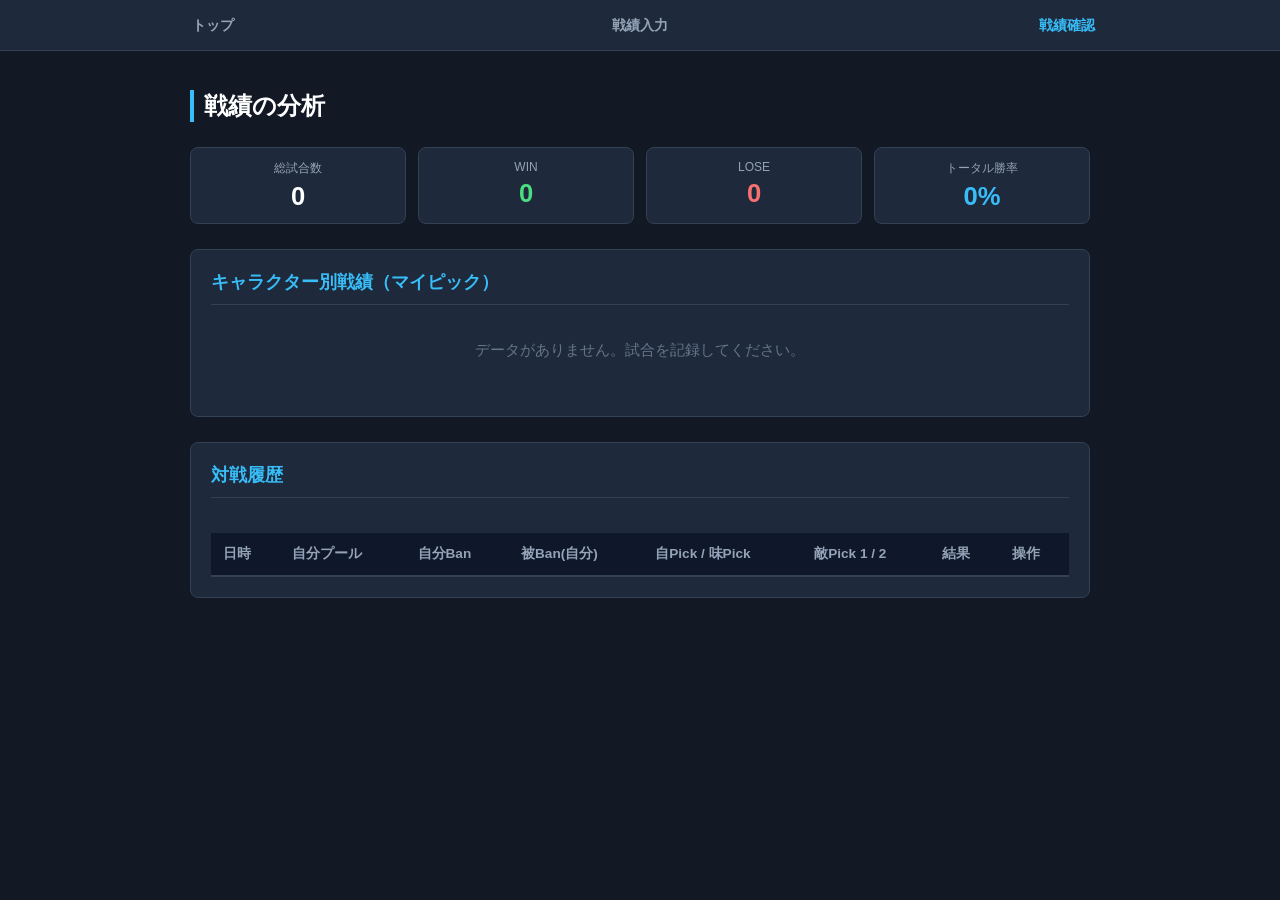
==== history.html @ e1f2ddc3 "Add files via upload" ====
<!DOCTYPE html>
<html lang="ja">
<head>
    <meta charset="UTF-8">
    <meta name="viewport" content="width=device-width, initial-scale=1.0">
    <title>戦績確認 - 星の翼</title>
    <link rel="stylesheet" href="history.css">
</head>
<body>
    <nav class="navbar">
        <a href="index.html">トップ</a>
        <a href="input.html">戦績入力</a>
        <a href="history.html" class="active">戦績確認</a>
    </nav>

    <div class="container">
        <h2>戦績の分析</h2>

        <div class="summary-grid">
            <div class="summary-card">
                <div class="summary-label">総試合数</div>
                <div class="summary-value" id="total-matches">0</div>
            </div>
            <div class="summary-card text-win">
                <div class="summary-label">WIN</div>
                <div class="summary-value" id="total-wins">0</div>
            </div>
            <div class="summary-card text-lose">
                <div class="summary-label">LOSE</div>
                <div class="summary-value" id="total-loses">0</div>
            </div>
            <div class="summary-card text-rate">
                <div class="summary-label">トータル勝率</div>
                <div class="summary-value" id="total-win-rate">0%</div>
            </div>
        </div>

        <div class="section-box">
            <h3>キャラクター別戦績（マイピック）</h3>
            <div class="char-stats-list" id="char-stats-container">
                <p class="no-data">データがありません。試合を記録してください。</p>
            </div>
        </div>

        <div class="section-box">
            <h3>対戦履歴</h3>
            <div class="table-responsive">
                <div class="csv-actions" style="display: flex; justify-content: space-between; align-items: center; margin-bottom: 20px;">
                    <button type="button" class="btn-small btn-danger" id="btn-delete-all">全戦績をリセット</button>
                    <div style="display: flex; gap: 10px;">
                        </div>
                </div>

                <table class="history-table">
                    <thead>
                        <tr>
                            <th>日時</th>
                            <th>自分プール</th>
                            <th>自分Ban</th>
                            <th>被Ban(自分)</th>
                            <th>自Pick / 味Pick</th>
                            <th>敵Pick 1 / 2</th>
                            <th>結果</th>
                            <th>操作</th> </tr>
                    </thead>
                    <tbody id="history-table-body">
                        </tbody>
                </table>
            </div>
        </div>
    </div>

    <script src="history.js"></script>
</body>
</html>
---- history.css ----
/* ==========================================================================
   📱 history.css (スマートフォン最適化 完全版)
   ========================================================================== */

/* (前半の navbar, container, summary-grid などの基本スタイルはそのまま維持) */

body {
    margin: 0; padding: 0; background-color: #121824; color: #e2e8f0;
    font-family: Arial, sans-serif; padding-top: 70px;
}
.navbar {
    position: fixed; top: 0; left: 0; right: 0; height: 50px;
    background-color: #1e293b; display: flex; justify-content: space-around;
    align-items: center; border-bottom: 1px solid #334155; z-index: 100;
}
.navbar a { flex: 1; text-align: center; line-height: 50px; color: #94a3b8; text-decoration: none; font-weight: bold; font-size: 0.9rem; }
.navbar a.active { color: #38bdf8; }
.container { max-width: 900px; margin: 0 auto; padding: 0 12px 40px 12px; }

h2 { color: #ffffff; border-left: 4px solid #38bdf8; padding-left: 10px; font-size: 1.5rem; margin-bottom: 25px; }
h3 { margin-top: 0; color: #38bdf8; font-size: 1.1rem; border-bottom: 1px solid #334155; padding-bottom: 10px; margin-bottom: 15px; }
.section-box { background: #1e293b; padding: 20px; border-radius: 8px; margin-bottom: 25px; border: 1px solid #334155; }
.no-data { text-align: center; color: #64748b; padding: 20px 0; font-size: 0.95rem; }

/* 📊 総合サマリーカード */
.summary-grid { display: grid; grid-template-columns: repeat(4, 1fr); gap: 12px; margin-bottom: 25px; }
.summary-card { background: #1e293b; border: 1px solid #334155; padding: 12px; border-radius: 8px; text-align: center; }
.summary-label { font-size: 0.75rem; color: #94a3b8; margin-bottom: 5px; }
.summary-value { font-size: 1.6rem; font-weight: bold; color: #ffffff; }
.text-win .summary-value { color: #4ade80; }
.text-lose .summary-value { color: #f87171; }
.text-rate .summary-value { color: #38bdf8; }

@media (max-width: 600px) { 
    .summary-grid { grid-template-columns: repeat(2, 1fr); gap: 10px; } 
}

/* 🏆 キャラクター別勝率 */
.char-stats-row { display: flex; align-items: center; background: #0f172a; padding: 10px 15px; border-radius: 6px; margin-bottom: 10px; border: 1px solid #334155; }
.char-stats-info { display: flex; align-items: center; gap: 12px; width: 130px; flex-shrink: 0; }
.char-mini-icon { width: 35px; height: 35px; position: relative; }
.char-mini-icon img { width: 100%; height: 100%; object-fit: cover; border-radius: 50%; border: 1px solid #38bdf8; }
.char-mini-placeholder { width: 100%; height: 100%; background: #334155; border-radius: 50%; display: none; justify-content: center; align-items: center; font-size: 0.9rem; color: #38bdf8; font-weight: bold; }
.char-stats-name { font-weight: bold; font-size: 0.9rem; }
.char-stats-bar-container { flex-grow: 1; margin: 0 15px; background: #1e293b; height: 12px; border-radius: 6px; overflow: hidden; position: relative; }
.char-stats-bar { height: 100%; background: #38bdf8; border-radius: 6px; transition: width 0.3s; }
.char-stats-bar.high-rate { background: #4ade80; }
.char-stats-nums { width: 130px; text-align: right; font-size: 0.85rem; color: #94a3b8; flex-shrink: 0; }
.char-stats-rate { font-size: 1rem; font-weight: bold; color: #ffffff; margin-left: 4px; }

@media (max-width: 550px) {
    .char-stats-row { flex-wrap: wrap; padding: 10px; }
    .char-stats-bar-container { width: 100%; order: 3; margin: 10px 0 0 0; }
    .char-stats-nums { flex-grow: 1; }
}

/* 📜 PC用：対戦履歴テーブルの基本スタイル */
.table-responsive { overflow-x: auto; }
.history-table { width: 100%; border-collapse: collapse; text-align: left; font-size: 0.85rem; }
.history-table th { background: #0f172a; color: #94a3b8; padding: 12px; border-bottom: 2px solid #334155; }
.history-table td { padding: 12px; border-bottom: 1px solid #334155; vertical-align: middle; }
.history-table tr:hover { background: rgba(255,255,255,0.02); }
.badge-win { color: #4ade80; font-weight: bold; background: rgba(74, 222, 128, 0.1); padding: 4px 8px; border-radius: 4px; }
.badge-lose { color: #f87171; font-weight: bold; background: rgba(248, 113, 113, 0.1); padding: 4px 8px; border-radius: 4px; }
.text-pool-muted { color: #64748b; font-size: 0.75rem; display: block; margin-top: 2px; }
.text-ban-strikethrough { color: #94a3b8; text-decoration: line-through; opacity: 0.6; }

/* 🌟🌟 魔法のレスポンシブ：タブレット・スマホ（幅768px以下）での挙動 🌟🌟 */
@media (max-width: 768px) {
    /* テーブルの「表」としての構造を破壊し、ブロック要素化する */
    .history-table, 
    .history-table thead, 
    .history-table tbody, 
    .history-table th, 
    .history-table td, 
    .history-table tr { 
        display: block; 
    }
    
    /* 見出し（ヘッダー行）はスマホでは邪魔なので非表示に */
    .history-table thead { 
        display: none; 
    }
    
    /* 1ペアの試合（行）を1つの独立した「カード」に変身させる */
    .history-table tr {
        background: #0f172a;
        border: 1px solid #334155;
        border-radius: 8px;
        padding: 10px;
        margin-bottom: 15px;
        position: relative; /* WIN/LOSEや削除ボタンの配置用 */
    }
    
    /* 各セル（項目）の調整。左側に擬似要素で「項目名」を固定表示する */
    .history-table td {
        border: none;
        border-bottom: 1px solid rgba(51, 65, 85, 0.4);
        padding: 8px 5px 8px 110px; /* 左側に大きな余白を作って文字を載せる */
        position: relative;
        text-align: left;
        min-height: 32px;
    }
    
    /* 最後の項目（削除ボタン）のアンダーラインは不要 */
    .history-table td:last-child {
        border-bottom: none;
    }
    
    /* CSSだけで左側にタイトル（見出し）を出現させる魔法 */
    .history-table td::before {
        position: absolute;
        left: 10px;
        top: 8px;
        width: 90px;
        color: #64748b;
        font-weight: bold;
        font-size: 0.8rem;
    }
    
    /* 何番目のtd番目かによってタイトルを書き換える */
    .history-table td:nth-child(1)::before { content: "📅 日時"; }
    .history-table td:nth-child(2)::before { content: "👥 持ち込み"; }
    .history-table td:nth-child(3)::before { content: "🔨 自チームBan"; }
    .history-table td:nth-child(4)::before { content: "❌ 相手からのBan"; }
    .history-table td:nth-child(5)::before { content: "⭐ ピック(自/味)"; }
    .history-table td:nth-child(6)::before { content: "👹 相手のピック"; }
    .history-table td:nth-child(7)::before { content: "🏆 試合結果"; }
    .history-table td:nth-child(8)::before { content: "⚙️ 操作"; }

    /* 試合結果（WIN/LOSE）を目立たせる微調整 */
    .history-table td:nth-child(7) {
        font-size: 1rem;
    }
}

/* 🌟 削除ボタン関連のスタイル（前回同様） */
.btn-danger { background: #450a0a !important; border: 1px solid #7f1d1d !important; color: #f87171 !important; }
.btn-danger:hover { background: #7f1d1d !important; color: #ffffff !important; }
.btn-delete-row { background: #27272a; border: 1px solid #3f3f46; color: #a1a1aa; padding: 6px 12px; border-radius: 4px; cursor: pointer; font-size: 0.8rem; width: 100%; text-align: center; box-sizing: border-box;}
.btn-delete-row:hover { background: #7f1d1d; border-color: #b91c1c; color: #ffffff; }
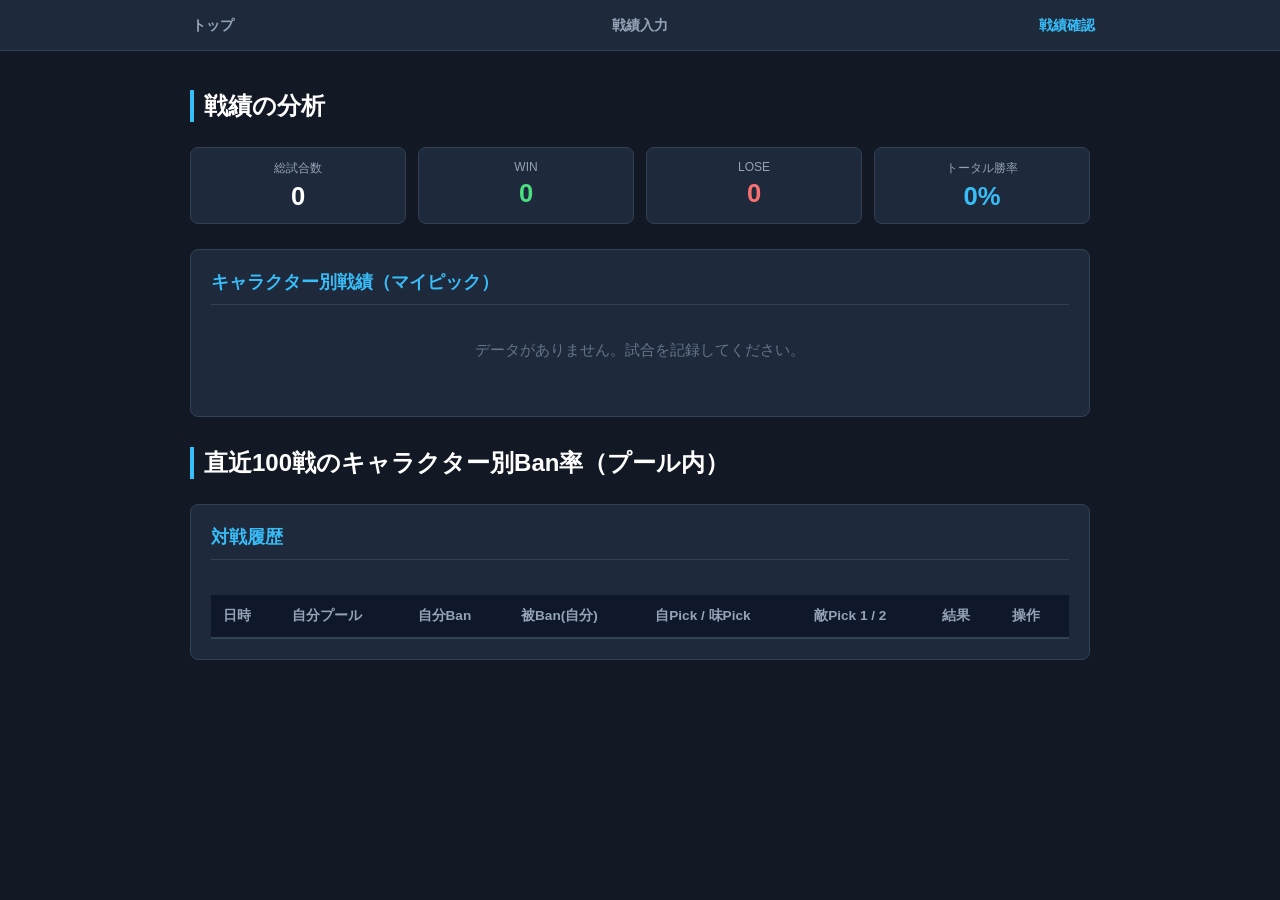
==== commit 2713d69a: "Add files via upload" ====
--- a/history.html
+++ b/history.html
@@ -42,6 +42,12 @@
             </div>
         </div>
 
+        <div class="stats-section" style="margin-top: 30px;">
+                <h2>直近100戦のキャラクター別Ban率（プール内）</h2>
+                <div id="ban-stats-container">
+                    </div>
+            </div>
+
         <div class="section-box">
             <h3>対戦履歴</h3>
             <div class="table-responsive">
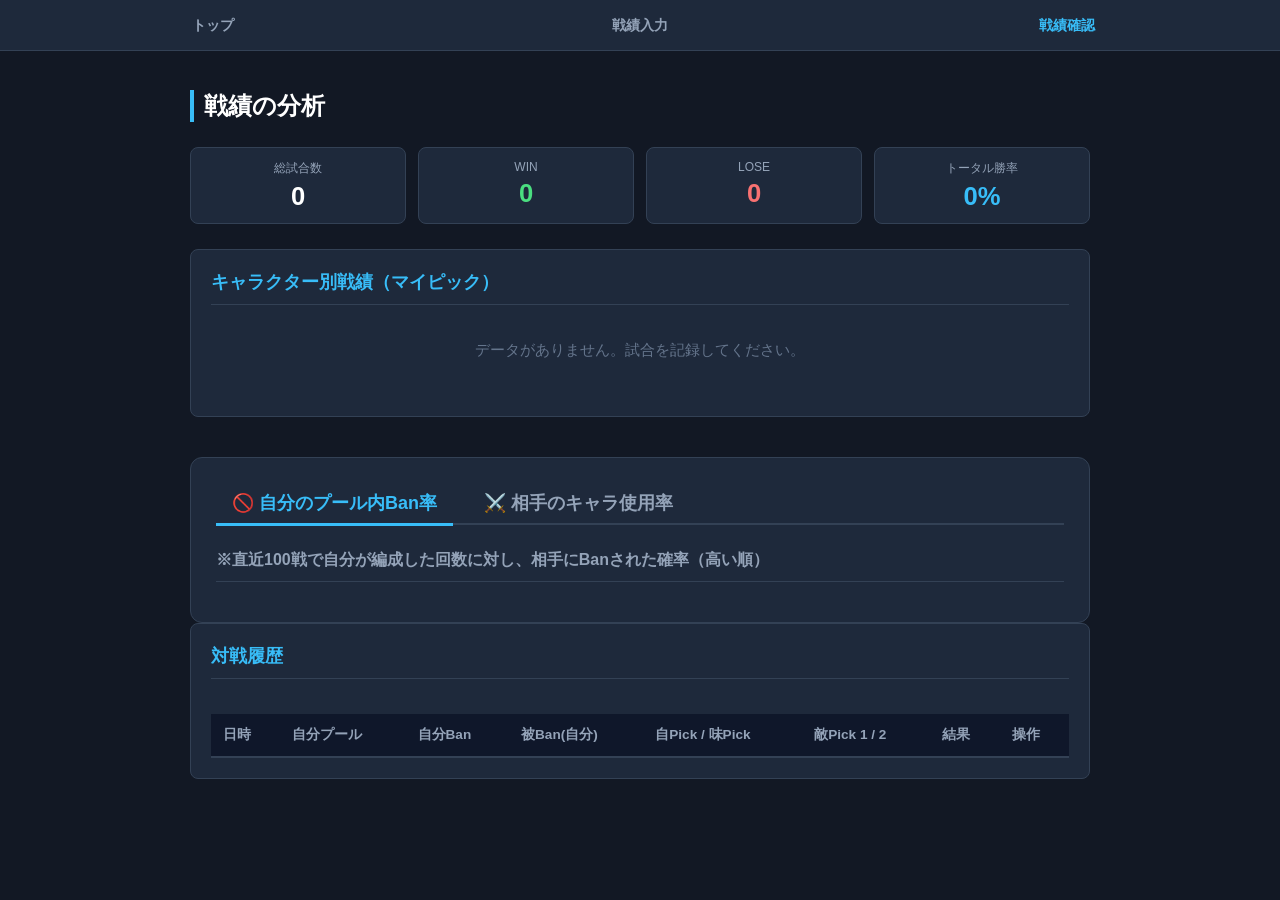
==== commit f3d36e19: "Add files via upload" ====
--- a/history.html
+++ b/history.html
@@ -42,11 +42,30 @@
             </div>
         </div>
 
-        <div class="stats-section" style="margin-top: 30px;">
-                <h2>直近100戦のキャラクター別Ban率（プール内）</h2>
+        <div class="stats-section" style="margin-top: 40px; background: #1e293b; padding: 25px; border-radius: 12px; border: 1px solid #334155;">
+
+            <div class="tab-navigation" style="display: flex; gap: 15px; margin-bottom: 25px; border-bottom: 2px solid #334155; padding-bottom: 10px;">
+                <button type="button" class="tab-trigger active-tab" data-target="tab-ban" style="background: none; border: none; color: #38bdf8; font-size: 18px; font-weight: bold; cursor: pointer; padding: 8px 16px; border-bottom: 3px solid #38bdf8; margin-bottom: -13px; transition: all 0.2s;">
+                    🚫 自分のプール内Ban率
+                </button>
+                <button type="button" class="tab-trigger" data-target="tab-enemy" style="background: none; border: none; color: #94a3b8; font-size: 18px; font-weight: bold; cursor: pointer; padding: 8px 16px; border-bottom: 3px solid transparent; margin-bottom: -13px; transition: all 0.2s;">
+                    ⚔️ 相手のキャラ使用率
+                </button>
+            </div>
+
+            <div id="tab-ban" class="tab-pane">
+                <h3 style="font-size: 16px; color: #94a3b8; margin-bottom: 15px;">※直近100戦で自分が編成した回数に対し、相手にBanされた確率（高い順）</h3>
                 <div id="ban-stats-container">
                     </div>
             </div>
+
+            <div id="tab-enemy" class="tab-pane" style="display: none;">
+                <h3 style="font-size: 16px; color: #94a3b8; margin-bottom: 15px;">※直近100戦で相手がピックした全キャラの中での選出シェア（高い順）</h3>
+                <div id="enemy-stats-container">
+                    </div>
+            </div>
+
+        </div>
 
         <div class="section-box">
             <h3>対戦履歴</h3>
